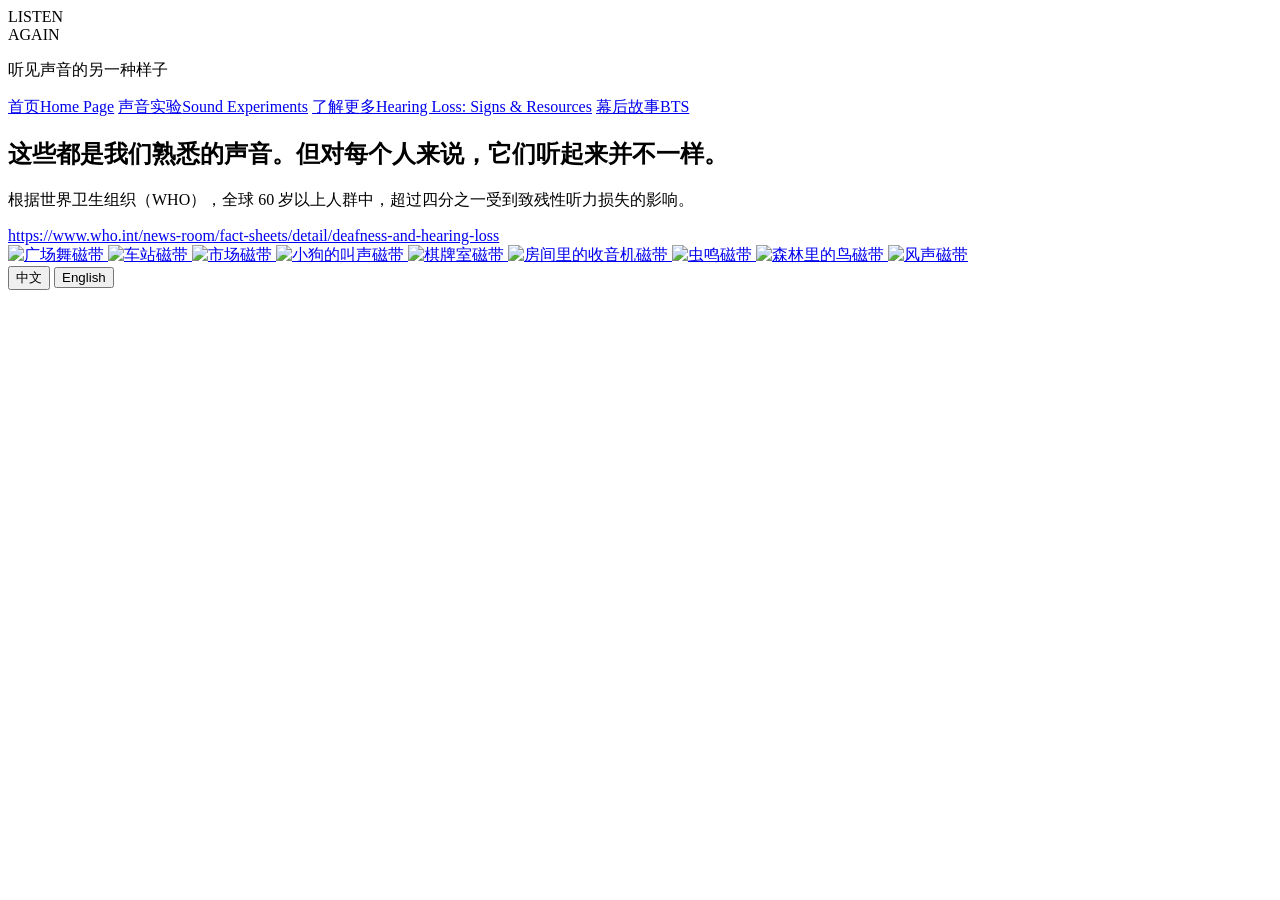
==== index.html @ 4c55eb8c "Add files via upload" ====
<!DOCTYPE html>
<html lang="zh-CN">
<head>
<meta charset="UTF-8">
<meta name="viewport" content="width=device-width, initial-scale=1">
<title>Listen Again · 听见声音的另一种样子</title>
<link rel="stylesheet" href="assets/style.css">
</head>
<body>

<header class="site-header">
  <div class="logo-box">
    <div class="logo">
      <div class="logo-text">LISTEN<br>AGAIN</div>
      <div class="wave" aria-hidden="true"><i></i><i></i><i></i><i></i><i></i><i></i><i></i></div>
    </div>
    <p class="tagline" data-zh="听见声音的另一种样子" data-en="Hear sound in a different way">听见声音的另一种样子</p>
  </div>
  <nav class="top-nav nav-blocks" aria-label="主导航">
    <a href="index.html" class="is-active" aria-current="page" data-nav="home"><span class="zh" data-zh="首页" data-en="Home Page">首页</span><span class="en">Home Page</span></a>
    <a href="sound.html" data-nav="sound"><span class="zh" data-zh="声音实验" data-en="Sound Experiments">声音实验</span><span class="en">Sound Experiments</span></a>
    <a href="#" data-nav="hearing"><span class="zh" data-zh="了解更多" data-en="Learn More">了解更多</span><span class="en">Hearing Loss: Signs &amp; Resources</span></a>
    <a href="#" data-nav="bts"><span class="zh" data-zh="幕后故事" data-en="BTS">幕后故事</span><span class="en">BTS</span></a>
  </nav>
</header>

<main class="main">
  <section class="copy">
    <h1 data-zh="这些都是我们熟悉的声音。但对每个人来说，它们听起来并不一样。"
        data-en="These are sounds we all know. But they don't sound the same to everyone.">
      这些都是我们熟悉的声音。但对每个人来说，它们听起来并不一样。
    </h1>
    <p class="who"
       data-zh="根据世界卫生组织（WHO），全球 60 岁以上人群中，超过四分之一受到致残性听力损失的影响。"
       data-en="More than 25% of people over age 60 are affected by disabling hearing loss worldwide, according to the World Health Organization.">
      根据世界卫生组织（WHO），全球 60 岁以上人群中，超过四分之一受到致残性听力损失的影响。
    </p>
    <a class="who-link"
       href="https://www.who.int/news-room/fact-sheets/detail/deafness-and-hearing-loss"
       target="_blank" rel="noopener">
      https://www.who.int/news-room/fact-sheets/detail/deafness-and-hearing-loss
    </a>
  </section>

  <section class="stage" aria-label="声音实验入口：点击磁带收听">
    <a class="cassette is-img p1" href="sound.html?t=0" aria-label="声音实验 1：广场舞">
      <img class="tape-img" src="assets/img/tape-01.png" alt="广场舞磁带">
    </a>

    <a class="cassette is-img p2" href="sound.html?t=1" aria-label="声音实验 2：车站">
      <img class="tape-img" src="assets/img/tape-02.png" alt="车站磁带">
    </a>

    <a class="cassette is-img p3" href="sound.html?t=2" aria-label="声音实验 3：市场">
      <img class="tape-img" src="assets/img/tape-03.png" alt="市场磁带">
    </a>

    <a class="cassette is-img p4" href="sound.html?t=3" aria-label="声音实验 4：小狗的叫声">
      <img class="tape-img" src="assets/img/tape-04.png" alt="小狗的叫声磁带">
    </a>

    <a class="cassette is-img p5" href="sound.html?t=4" aria-label="声音实验 5：棋牌室">
      <img class="tape-img" src="assets/img/tape-05.png" alt="棋牌室磁带">
    </a>

    <a class="cassette is-img p6" href="sound.html?t=5" aria-label="声音实验 6：房间里的收音机">
      <img class="tape-img" src="assets/img/tape-06.png" alt="房间里的收音机磁带">
    </a>

    <a class="cassette is-img p7" href="sound.html?t=6" aria-label="声音实验 7：虫鸣">
      <img class="tape-img" src="assets/img/tape-07.png" alt="虫鸣磁带">
    </a>

    <a class="cassette is-img p8" href="sound.html?t=7" aria-label="声音实验 8：森林里的鸟">
      <img class="tape-img" src="assets/img/tape-08.png" alt="森林里的鸟磁带">
    </a>

    <a class="cassette is-img p9" href="sound.html?t=8" aria-label="声音实验 9：风声">
      <img class="tape-img" src="assets/img/tape-09.png" alt="风声磁带">
    </a>
  </section>
</main>

<div class="lang-switch" role="group" aria-label="语言切换">
  <button class="lang-btn active" type="button" data-lang="zh">中文</button>
  <span class="lang-dot" aria-hidden="true"></span>
  <button class="lang-btn" type="button" data-lang="en">English</button>
</div>

<script src="assets/app.js"></script>
</body>
</html>
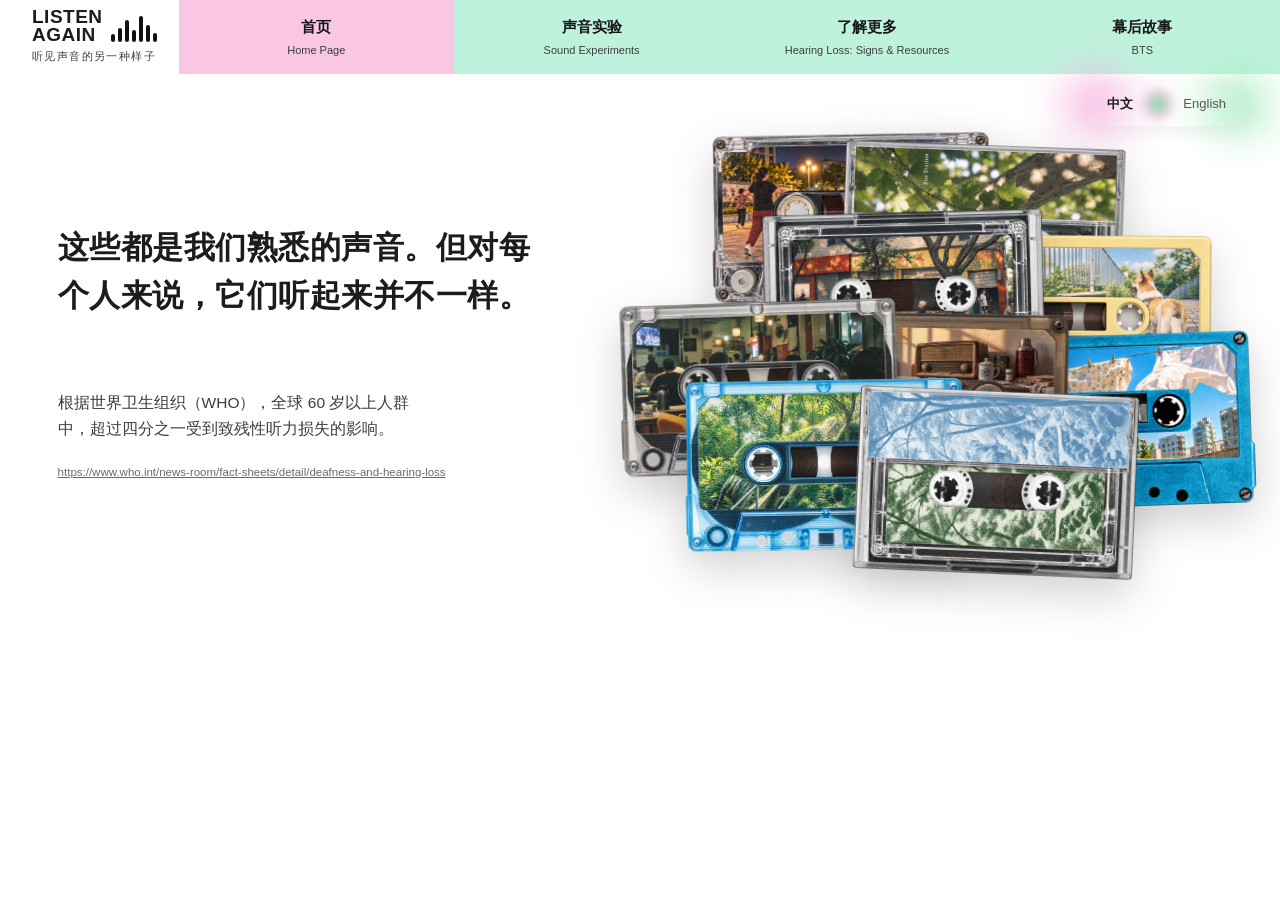
==== commit 92e13348: "Add files via upload" ====
--- a/index.html
+++ b/index.html
@@ -19,8 +19,8 @@
   <nav class="top-nav nav-blocks" aria-label="主导航">
     <a href="index.html" class="is-active" aria-current="page" data-nav="home"><span class="zh" data-zh="首页" data-en="Home Page">首页</span><span class="en">Home Page</span></a>
     <a href="sound.html" data-nav="sound"><span class="zh" data-zh="声音实验" data-en="Sound Experiments">声音实验</span><span class="en">Sound Experiments</span></a>
-    <a href="#" data-nav="hearing"><span class="zh" data-zh="了解更多" data-en="Learn More">了解更多</span><span class="en">Hearing Loss: Signs &amp; Resources</span></a>
-    <a href="#" data-nav="bts"><span class="zh" data-zh="幕后故事" data-en="BTS">幕后故事</span><span class="en">BTS</span></a>
+    <a href="hearing-loss-page/index.html" data-nav="hearing"><span class="zh" data-zh="了解更多" data-en="Learn More">了解更多</span><span class="en">Hearing Loss: Signs &amp; Resources</span></a>
+    <a href="bts.html" data-nav="bts"><span class="zh" data-zh="幕后故事" data-en="BTS">幕后故事</span><span class="en">BTS</span></a>
   </nav>
 </header>
 
@@ -88,5 +88,6 @@
 </div>
 
 <script src="assets/app.js"></script>
+<script src="assets/bgm.js"></script>
 </body>
 </html>
--- a/assets/style.css
+++ b/assets/style.css
@@ -0,0 +1,468 @@
+/* ================= 基础 ================= */
+:root {
+  --ink: #1c1c1e;
+  --ink-soft: #3d3d40;
+  --pink: #f2a9d4;
+  --mint: #bff2dd;
+  --maxw: 1440px;
+}
+
+* { box-sizing: border-box; }
+
+body {
+  margin: 0;
+  background: #fff;
+  color: var(--ink);
+  font-family: "PingFang SC", "Microsoft YaHei", "Segoe UI", Arial, sans-serif;
+  line-height: 1.7;
+  overflow-x: hidden;
+}
+
+a { color: inherit; }
+
+/* ================= 顶部 ================= */
+.site-header {
+  display: flex;
+  align-items: stretch;
+  width: 100%;
+}
+
+.logo-box {
+  flex: 0 0 auto;
+  display: flex;
+  flex-direction: column;
+  justify-content: center;
+  padding: 8px 22px 8px 32px;
+  background: #fff;
+}
+
+.logo {
+  display: flex;
+  align-items: flex-end;
+  gap: 8px;
+}
+
+.logo-text {
+  font-weight: 800;
+  font-size: 19px;
+  line-height: .95;
+  letter-spacing: .5px;
+  font-family: "Arial Black", "Segoe UI", Arial, sans-serif;
+}
+
+.wave {
+  display: flex;
+  align-items: flex-end;
+  gap: 3px;
+  height: 28px;
+  padding-bottom: 2px;
+}
+.wave i { width: 4px; background: #111; border-radius: 3px; }
+.wave i:nth-child(1) { height: 8px; }
+.wave i:nth-child(2) { height: 14px; }
+.wave i:nth-child(3) { height: 22px; }
+.wave i:nth-child(4) { height: 12px; }
+.wave i:nth-child(5) { height: 26px; }
+.wave i:nth-child(6) { height: 17px; }
+.wave i:nth-child(7) { height: 9px; }
+
+.tagline {
+  margin: 3px 0 0;
+  font-size: 11px;
+  color: var(--ink-soft);
+  letter-spacing: 1.4px;
+}
+
+.top-nav {
+  flex: 1 1 auto;
+  display: flex;
+  background: linear-gradient(90deg, var(--mint) 0%, #eef0d8 30%, #f7cdea 62%, #f3b0de 100%);
+}
+
+.top-nav a {
+  flex: 1;
+  display: flex;
+  flex-direction: column;
+  justify-content: center;
+  align-items: center;
+  gap: 1px;
+  padding: 8px 10px;
+  text-decoration: none;
+  text-align: center;
+}
+.top-nav a:hover .zh { text-decoration: underline; text-underline-offset: 4px; }
+
+.top-nav .zh { font-size: 15px; font-weight: 700; color: #17171a; }
+.top-nav .en { font-size: 11px; color: #3c3c42; }
+
+/* 导航色块：未选中的保持青绿，当前页的呈现粉色 */
+.top-nav.nav-blocks { background: none; }
+
+.top-nav.nav-blocks a {
+  background: var(--mint);
+  padding: 8px 12px;
+  transition: background .15s ease;
+}
+.top-nav.nav-blocks a:not(.is-active):hover { background: #a9ecd3; }
+
+.top-nav.nav-blocks a.is-active { background: #f9c6e4; }
+.top-nav.nav-blocks a.is-active:hover { background: #f6b1d9; }
+
+/* ================= 主体 ================= */
+.main {
+  display: grid;
+  grid-template-columns: minmax(300px, 480px) 1fr;
+  gap: 30px;
+  width: 100%;
+  padding: 60px clamp(24px, 4.5vw, 80px) 90px;
+  min-height: 600px;
+}
+
+.copy { padding-top: 90px; }
+
+.copy h1 {
+  margin: 0 0 70px;
+  font-size: 31px;
+  line-height: 1.55;
+  font-weight: 700;
+  letter-spacing: .5px;
+}
+
+.copy .who {
+  margin: 0 0 14px;
+  font-size: 15.5px;
+  color: var(--ink-soft);
+  max-width: 380px;
+}
+
+.who-link {
+  font-size: 11.5px;
+  color: #6a6a6e;
+  word-break: break-all;
+}
+
+/* ================= 磁带舞台 ================= */
+.stage {
+  position: relative;
+  min-height: 560px;
+}
+
+.cassette {
+  position: absolute;
+  display: block;
+  width: var(--w, 190px);
+  transform: rotate(var(--r, 0deg));
+  filter: drop-shadow(0 16px 22px rgba(0, 0, 0, .18));
+  transition: filter .2s ease;
+  animation: drift var(--d, 8s) ease-in-out var(--dl, 0s) infinite alternate;
+  z-index: 1;
+}
+.cassette:hover {
+  filter: drop-shadow(0 22px 30px rgba(0, 0, 0, .26));
+  z-index: 9;
+}
+.cassette:focus-visible {
+  outline: 3px solid var(--pink);
+  outline-offset: 4px;
+  border-radius: 10px;
+}
+
+@keyframes drift {
+  from { translate: 0 0; }
+  to   { translate: var(--dx, 0px) var(--dy, 0px); }
+}
+
+.shell {
+  display: block;
+  position: relative;
+  width: 100%;
+  aspect-ratio: 100 / 62;
+  border-radius: 9px;
+  background: var(--cs);
+  border: 1px solid var(--cb);
+  transition: scale .2s ease;
+}
+.cassette:hover .shell { scale: 1.05; }
+
+/* 真实图片磁带（透明底 PNG） */
+.tape-img {
+  display: block;
+  width: 100%;
+  height: auto;
+  transition: scale .2s ease;
+}
+.cassette.is-img:hover .tape-img { scale: 1.05; }
+
+/* 螺丝 */
+.shell::before,
+.shell::after {
+  content: "";
+  position: absolute;
+  bottom: 9%;
+  width: 7px;
+  height: 7px;
+  border-radius: 50%;
+  background: var(--screw, #d4d4d8);
+  box-shadow: 0 0 0 2px rgba(0, 0, 0, .1);
+}
+.shell::before { left: 5%; }
+.shell::after { right: 5%; }
+
+/* 标签面 */
+.face {
+  position: absolute;
+  left: 5%;
+  right: 5%;
+  top: 8%;
+  height: 58%;
+  border-radius: 5px;
+  background: var(--lb);
+  overflow: hidden;
+}
+
+.face .brand {
+  position: absolute;
+  top: 7%;
+  left: 6%;
+  font-size: 10px;
+  font-weight: 800;
+  letter-spacing: .1em;
+  color: var(--lt);
+  white-space: nowrap;
+}
+
+.face .sub {
+  position: absolute;
+  bottom: 6%;
+  left: 6%;
+  font-size: 8.5px;
+  letter-spacing: .08em;
+  color: var(--lt);
+  opacity: .8;
+  white-space: nowrap;
+}
+
+.face .stripe {
+  position: absolute;
+  top: 36%;
+  left: 0;
+  right: 0;
+  height: 20%;
+  background: var(--ls, none);
+}
+
+.face .badge {
+  position: absolute;
+  top: 6%;
+  right: 5%;
+  font-size: 9px;
+  font-weight: 800;
+  color: var(--lt);
+  border: 1.5px solid currentColor;
+  border-radius: 3px;
+  padding: 0 4px;
+  line-height: 1.5;
+}
+
+/* 带轮 */
+.spool {
+  position: absolute;
+  top: 66%;
+  width: 30%;
+  aspect-ratio: 1;
+  transform: translateY(-50%);
+  border-radius: 50%;
+  background: #f2f1ee;
+  box-shadow: inset 0 0 0 3px rgba(0, 0, 0, .12);
+}
+.spool::after {
+  content: "";
+  position: absolute;
+  inset: 30%;
+  border-radius: 50%;
+  background: var(--hole, #2b2b2e);
+}
+.spool.s1 { left: 13%; }
+.spool.s2 { right: 13%; }
+
+/* 底部梯形 */
+.foot {
+  position: absolute;
+  left: 24%;
+  right: 24%;
+  bottom: 5%;
+  height: 24%;
+  background: var(--cs);
+  border-radius: 4px;
+  clip-path: polygon(7% 0, 93% 0, 100% 100%, 0 100%);
+}
+
+/* ---- 配色变体 ---- */
+.v-smoke {
+  --cs: rgba(66, 68, 74, .88);
+  --cb: #3a3c42;
+  --lb: #eceae4;
+  --lt: #47474c;
+  --ls: linear-gradient(90deg, #e2703a 0 62%, #e8e6e0 62% 100%);
+  --screw: #a9a9af;
+}
+
+.v-pink {
+  --cs: #f5b8d9;
+  --cb: #e09cc3;
+  --lb: #fcdcec;
+  --lt: #bd6397;
+  --ls: linear-gradient(90deg, #f2a0c8 0 40%, #fbd9ea 40% 100%);
+}
+
+.v-black {
+  --cs: linear-gradient(145deg, #232427, #101114);
+  --cb: #000;
+  --lb: #f1eee6;
+  --lt: #2c2c2e;
+  --ls: linear-gradient(90deg, #3fb8af 0 33%, #f2b134 33% 66%, #ef6ea0 66% 100%);
+  --screw: #55565c;
+}
+
+.v-cream {
+  --cs: #ece5d2;
+  --cb: #d6cdb6;
+  --lb: #f6f1e4;
+  --lt: #b8382e;
+  --ls: linear-gradient(180deg, #c8392c 0 55%, #e8e2d2 55% 100%);
+}
+
+.v-photo {
+  --cs: #7d8a80;
+  --cb: #5d6b62;
+}
+.v-photo .face {
+  background:
+    radial-gradient(60% 50% at 22% 30%, rgba(154, 168, 150, .9), transparent 70%),
+    radial-gradient(50% 60% at 78% 70%, rgba(90, 104, 96, .9), transparent 70%),
+    linear-gradient(160deg, #9aa89c 0%, #77857a 48%, #57655c 100%);
+}
+.v-photo .brand, .v-photo .stripe, .v-photo .badge { display: none; }
+.v-photo .spool { background: #31382f; box-shadow: inset 0 0 0 3px rgba(255, 255, 255, .25); }
+.v-photo .spool::after { background: #1d221e; }
+
+/* ---- 摆位 ---- */
+/* 九盘磁带收成上部一簇，彼此遮盖更多，不再向下铺开 */
+.p1 { --w: 280px; --r: -1deg;   --d: 4.8s; --dx: 72px; --dy: -32px; --dl: -1s;   top: 0;   left: 22%; z-index: 2; }
+.p2 { --w: 280px; --r: 2deg;    --d: 6.0s; --dx: -64px; --dy: 30px; --dl: -3s;   top: 2%;  left: 42%; z-index: 3; }
+.p3 { --w: 280px; --r: -1.5deg; --d: 5.4s; --dx: -88px; --dy: -26px; --dl: -2s;  top: 14%; left: 30%; z-index: 4; }
+.p4 { --w: 280px; --r: .5deg;   --d: 4.5s; --dx: 60px;  --dy: 38px; --dl: -4s;   top: 18%; left: 56%; z-index: 3; }
+.p5 { --w: 280px; --r: -2deg;   --d: 6.6s; --dx: 92px;  --dy: -34px; --dl: -5s;  top: 30%; left: 8%;  z-index: 5; }
+.p6 { --w: 280px; --r: 1deg;    --d: 5.1s; --dx: -70px; --dy: 34px; --dl: -2.5s; top: 32%; left: 34%; z-index: 4; }
+.p7 { --w: 280px; --r: -1deg;   --d: 5.7s; --dx: -80px; --dy: -30px; --dl: -6s;  top: 44%; left: 18%; z-index: 6; }
+.p8 { --w: 280px; --r: 2.5deg;  --d: 6.3s; --dx: 66px;  --dy: 36px; --dl: -3.5s; top: 46%; left: 44%; z-index: 7; }
+.p9 { --w: 280px; --r: -2deg;   --d: 7.2s; --dx: -76px; --dy: 28px; --dl: -7s;   top: 36%; left: 62%; z-index: 3; }
+
+/* ================= 语言切换（右上角柔光胶囊） ================= */
+.lang-switch {
+  position: fixed;
+  top: 82px;
+  right: 28px;
+  bottom: auto;
+  left: auto;
+  z-index: 50;
+  display: flex;
+  align-items: center;
+  gap: 4px;
+  background: linear-gradient(90deg, #fdf2f9 0%, #ffffff 50%, #f0faf3 100%);
+  border-radius: 999px;
+  padding: 6px 12px;
+  box-shadow: 0 6px 20px rgba(0, 0, 0, .07);
+}
+
+/* 左右两侧的柔光晕（左粉右绿） */
+.lang-switch::before,
+.lang-switch::after {
+  content: "";
+  position: absolute;
+  top: 50%;
+  width: 110px;
+  height: 110px;
+  border-radius: 50%;
+  pointer-events: none;
+  filter: blur(16px);
+  z-index: -1;
+}
+.lang-switch::before {
+  left: -42px;
+  translate: 0 -50%;
+  background: radial-gradient(circle, rgba(246, 170, 220, .8) 0%, rgba(246, 170, 220, 0) 68%);
+}
+.lang-switch::after {
+  right: -42px;
+  translate: 0 -50%;
+  background: radial-gradient(circle, rgba(150, 232, 180, .75) 0%, rgba(150, 232, 180, 0) 68%);
+}
+
+/* 中间的粉绿渐变光点 */
+.lang-dot {
+  flex: 0 0 auto;
+  width: 30px;
+  height: 30px;
+  border-radius: 50%;
+  margin: 0 -8px;
+  background: radial-gradient(circle,
+    #86e7ab 0 30%,
+    #ee9ed3 52%,
+    rgba(238, 158, 211, 0) 74%);
+  filter: blur(6px);
+  pointer-events: none;
+}
+
+.lang-btn {
+  position: relative;
+  border: 0;
+  background: transparent;
+  font: inherit;
+  font-size: 13px;
+  color: #55555c;
+  padding: 5px 14px;
+  border-radius: 999px;
+  cursor: pointer;
+}
+.lang-btn.active {
+  color: #1c1c1e;
+  font-weight: 700;
+}
+
+/* ================= 响应式 ================= */
+@media (max-width: 1100px) {
+  .main { grid-template-columns: 1fr; padding-top: 36px; }
+  .copy { padding-top: 10px; }
+  .copy h1 { margin-bottom: 40px; }
+  .stage {
+    min-height: 0;
+    display: grid;
+    grid-template-columns: repeat(2, 1fr);
+    gap: 26px 18px;
+    align-items: center;
+    justify-items: center;
+    padding: 20px 0 30px;
+  }
+  .cassette {
+    position: static;
+    width: min(var(--w), 100%);
+    max-width: 240px;
+  }
+}
+
+@media (max-width: 720px) {
+  .site-header { flex-direction: column; }
+  .logo-box { padding: 10px 150px 10px 20px; }
+  .top-nav { border-top: 1px solid rgba(0, 0, 0, .05); }
+  .top-nav .zh { font-size: 14px; }
+  .top-nav .en { font-size: 10px; }
+  .main { padding: 26px 20px 80px; }
+  .copy h1 { font-size: 23px; }
+  .stage { grid-template-columns: 1fr 1fr; gap: 18px 12px; }
+  .lang-switch { top: 14px; right: 14px; bottom: auto; left: auto; }
+}
+
+@media (prefers-reduced-motion: reduce) {
+  .cassette { animation: none; }
+}
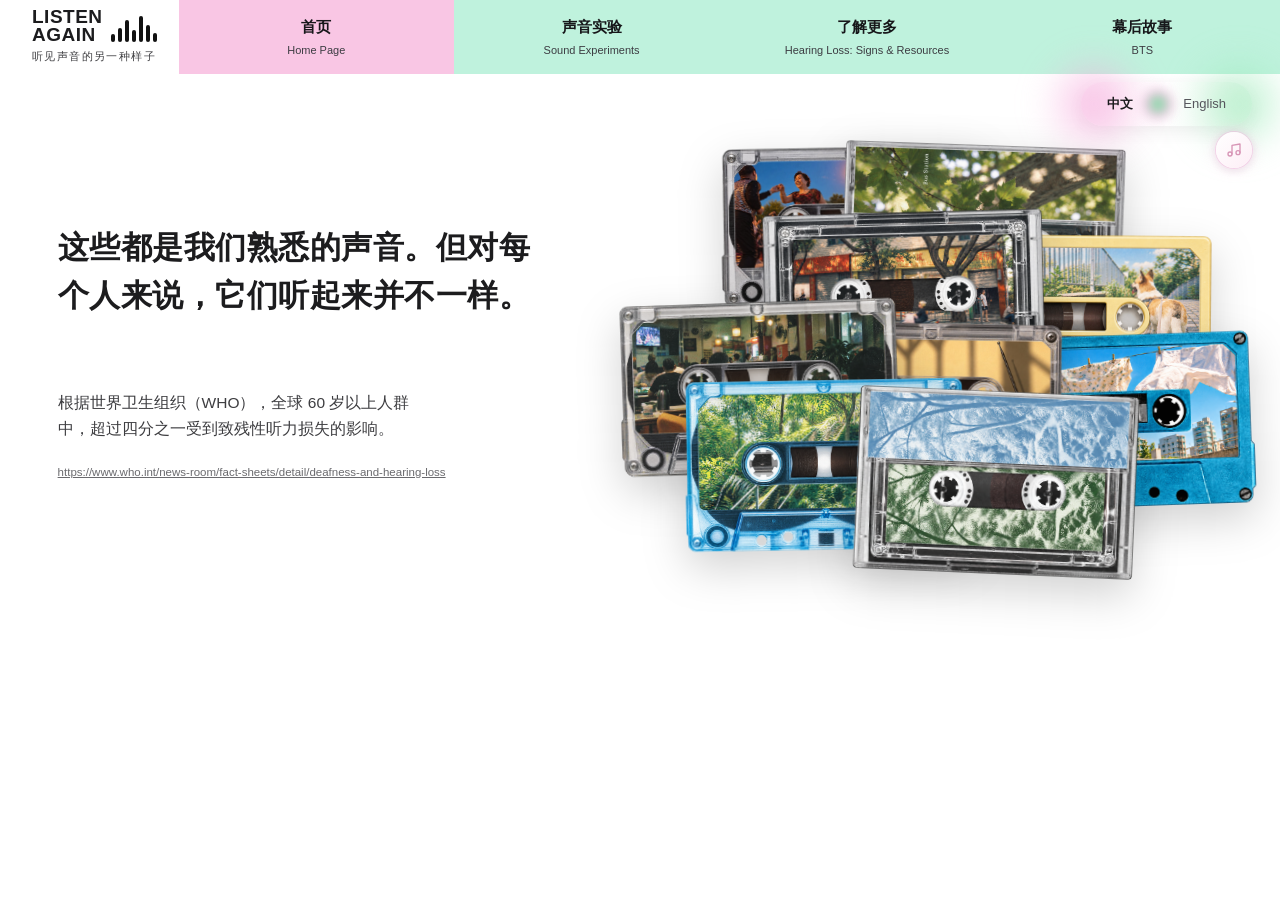
==== commit 3f2d2eb4: "Integrate Google Analytics tracking Added Google Analytics tracking code to the HTML." ====
--- a/index.html
+++ b/index.html
@@ -5,6 +5,15 @@
 <meta name="viewport" content="width=device-width, initial-scale=1">
 <title>Listen Again · 听见声音的另一种样子</title>
 <link rel="stylesheet" href="assets/style.css">
+  <!-- Google tag (gtag.js) -->
+<script async src="https://www.googletagmanager.com/gtag/js?id=G-2XMCW41QYB"></script>
+<script>
+  window.dataLayer = window.dataLayer || [];
+  function gtag(){dataLayer.push(arguments);}
+  gtag('js', new Date());
+
+  gtag('config', 'G-2XMCW41QYB');
+</script>
 </head>
 <body>
 
--- a/assets/style.css
+++ b/assets/style.css
@@ -1,468 +1,506 @@
-/* ================= 基础 ================= */
-:root {
-  --ink: #1c1c1e;
-  --ink-soft: #3d3d40;
-  --pink: #f2a9d4;
-  --mint: #bff2dd;
-  --maxw: 1440px;
-}
-
-* { box-sizing: border-box; }
-
-body {
-  margin: 0;
-  background: #fff;
-  color: var(--ink);
-  font-family: "PingFang SC", "Microsoft YaHei", "Segoe UI", Arial, sans-serif;
-  line-height: 1.7;
-  overflow-x: hidden;
-}
-
-a { color: inherit; }
-
-/* ================= 顶部 ================= */
-.site-header {
-  display: flex;
-  align-items: stretch;
-  width: 100%;
-}
-
-.logo-box {
-  flex: 0 0 auto;
-  display: flex;
-  flex-direction: column;
-  justify-content: center;
-  padding: 8px 22px 8px 32px;
-  background: #fff;
-}
-
-.logo {
-  display: flex;
-  align-items: flex-end;
-  gap: 8px;
-}
-
-.logo-text {
-  font-weight: 800;
-  font-size: 19px;
-  line-height: .95;
-  letter-spacing: .5px;
-  font-family: "Arial Black", "Segoe UI", Arial, sans-serif;
-}
-
-.wave {
-  display: flex;
-  align-items: flex-end;
-  gap: 3px;
-  height: 28px;
-  padding-bottom: 2px;
-}
-.wave i { width: 4px; background: #111; border-radius: 3px; }
-.wave i:nth-child(1) { height: 8px; }
-.wave i:nth-child(2) { height: 14px; }
-.wave i:nth-child(3) { height: 22px; }
-.wave i:nth-child(4) { height: 12px; }
-.wave i:nth-child(5) { height: 26px; }
-.wave i:nth-child(6) { height: 17px; }
-.wave i:nth-child(7) { height: 9px; }
-
-.tagline {
-  margin: 3px 0 0;
-  font-size: 11px;
-  color: var(--ink-soft);
-  letter-spacing: 1.4px;
-}
-
-.top-nav {
-  flex: 1 1 auto;
-  display: flex;
-  background: linear-gradient(90deg, var(--mint) 0%, #eef0d8 30%, #f7cdea 62%, #f3b0de 100%);
-}
-
-.top-nav a {
-  flex: 1;
-  display: flex;
-  flex-direction: column;
-  justify-content: center;
-  align-items: center;
-  gap: 1px;
-  padding: 8px 10px;
-  text-decoration: none;
-  text-align: center;
-}
-.top-nav a:hover .zh { text-decoration: underline; text-underline-offset: 4px; }
-
-.top-nav .zh { font-size: 15px; font-weight: 700; color: #17171a; }
-.top-nav .en { font-size: 11px; color: #3c3c42; }
-
-/* 导航色块：未选中的保持青绿，当前页的呈现粉色 */
-.top-nav.nav-blocks { background: none; }
-
-.top-nav.nav-blocks a {
-  background: var(--mint);
-  padding: 8px 12px;
-  transition: background .15s ease;
-}
-.top-nav.nav-blocks a:not(.is-active):hover { background: #a9ecd3; }
-
-.top-nav.nav-blocks a.is-active { background: #f9c6e4; }
-.top-nav.nav-blocks a.is-active:hover { background: #f6b1d9; }
-
-/* ================= 主体 ================= */
-.main {
-  display: grid;
-  grid-template-columns: minmax(300px, 480px) 1fr;
-  gap: 30px;
-  width: 100%;
-  padding: 60px clamp(24px, 4.5vw, 80px) 90px;
-  min-height: 600px;
-}
-
-.copy { padding-top: 90px; }
-
-.copy h1 {
-  margin: 0 0 70px;
-  font-size: 31px;
-  line-height: 1.55;
-  font-weight: 700;
-  letter-spacing: .5px;
-}
-
-.copy .who {
-  margin: 0 0 14px;
-  font-size: 15.5px;
-  color: var(--ink-soft);
-  max-width: 380px;
-}
-
-.who-link {
-  font-size: 11.5px;
-  color: #6a6a6e;
-  word-break: break-all;
-}
-
-/* ================= 磁带舞台 ================= */
-.stage {
-  position: relative;
-  min-height: 560px;
-}
-
-.cassette {
-  position: absolute;
-  display: block;
-  width: var(--w, 190px);
-  transform: rotate(var(--r, 0deg));
-  filter: drop-shadow(0 16px 22px rgba(0, 0, 0, .18));
-  transition: filter .2s ease;
-  animation: drift var(--d, 8s) ease-in-out var(--dl, 0s) infinite alternate;
-  z-index: 1;
-}
-.cassette:hover {
-  filter: drop-shadow(0 22px 30px rgba(0, 0, 0, .26));
-  z-index: 9;
-}
-.cassette:focus-visible {
-  outline: 3px solid var(--pink);
-  outline-offset: 4px;
-  border-radius: 10px;
-}
-
-@keyframes drift {
-  from { translate: 0 0; }
-  to   { translate: var(--dx, 0px) var(--dy, 0px); }
-}
-
-.shell {
-  display: block;
-  position: relative;
-  width: 100%;
-  aspect-ratio: 100 / 62;
-  border-radius: 9px;
-  background: var(--cs);
-  border: 1px solid var(--cb);
-  transition: scale .2s ease;
-}
-.cassette:hover .shell { scale: 1.05; }
-
-/* 真实图片磁带（透明底 PNG） */
-.tape-img {
-  display: block;
-  width: 100%;
-  height: auto;
-  transition: scale .2s ease;
-}
-.cassette.is-img:hover .tape-img { scale: 1.05; }
-
-/* 螺丝 */
-.shell::before,
-.shell::after {
-  content: "";
-  position: absolute;
-  bottom: 9%;
-  width: 7px;
-  height: 7px;
-  border-radius: 50%;
-  background: var(--screw, #d4d4d8);
-  box-shadow: 0 0 0 2px rgba(0, 0, 0, .1);
-}
-.shell::before { left: 5%; }
-.shell::after { right: 5%; }
-
-/* 标签面 */
-.face {
-  position: absolute;
-  left: 5%;
-  right: 5%;
-  top: 8%;
-  height: 58%;
-  border-radius: 5px;
-  background: var(--lb);
-  overflow: hidden;
-}
-
-.face .brand {
-  position: absolute;
-  top: 7%;
-  left: 6%;
-  font-size: 10px;
-  font-weight: 800;
-  letter-spacing: .1em;
-  color: var(--lt);
-  white-space: nowrap;
-}
-
-.face .sub {
-  position: absolute;
-  bottom: 6%;
-  left: 6%;
-  font-size: 8.5px;
-  letter-spacing: .08em;
-  color: var(--lt);
-  opacity: .8;
-  white-space: nowrap;
-}
-
-.face .stripe {
-  position: absolute;
-  top: 36%;
-  left: 0;
-  right: 0;
-  height: 20%;
-  background: var(--ls, none);
-}
-
-.face .badge {
-  position: absolute;
-  top: 6%;
-  right: 5%;
-  font-size: 9px;
-  font-weight: 800;
-  color: var(--lt);
-  border: 1.5px solid currentColor;
-  border-radius: 3px;
-  padding: 0 4px;
-  line-height: 1.5;
-}
-
-/* 带轮 */
-.spool {
-  position: absolute;
-  top: 66%;
-  width: 30%;
-  aspect-ratio: 1;
-  transform: translateY(-50%);
-  border-radius: 50%;
-  background: #f2f1ee;
-  box-shadow: inset 0 0 0 3px rgba(0, 0, 0, .12);
-}
-.spool::after {
-  content: "";
-  position: absolute;
-  inset: 30%;
-  border-radius: 50%;
-  background: var(--hole, #2b2b2e);
-}
-.spool.s1 { left: 13%; }
-.spool.s2 { right: 13%; }
-
-/* 底部梯形 */
-.foot {
-  position: absolute;
-  left: 24%;
-  right: 24%;
-  bottom: 5%;
-  height: 24%;
-  background: var(--cs);
-  border-radius: 4px;
-  clip-path: polygon(7% 0, 93% 0, 100% 100%, 0 100%);
-}
-
-/* ---- 配色变体 ---- */
-.v-smoke {
-  --cs: rgba(66, 68, 74, .88);
-  --cb: #3a3c42;
-  --lb: #eceae4;
-  --lt: #47474c;
-  --ls: linear-gradient(90deg, #e2703a 0 62%, #e8e6e0 62% 100%);
-  --screw: #a9a9af;
-}
-
-.v-pink {
-  --cs: #f5b8d9;
-  --cb: #e09cc3;
-  --lb: #fcdcec;
-  --lt: #bd6397;
-  --ls: linear-gradient(90deg, #f2a0c8 0 40%, #fbd9ea 40% 100%);
-}
-
-.v-black {
-  --cs: linear-gradient(145deg, #232427, #101114);
-  --cb: #000;
-  --lb: #f1eee6;
-  --lt: #2c2c2e;
-  --ls: linear-gradient(90deg, #3fb8af 0 33%, #f2b134 33% 66%, #ef6ea0 66% 100%);
-  --screw: #55565c;
-}
-
-.v-cream {
-  --cs: #ece5d2;
-  --cb: #d6cdb6;
-  --lb: #f6f1e4;
-  --lt: #b8382e;
-  --ls: linear-gradient(180deg, #c8392c 0 55%, #e8e2d2 55% 100%);
-}
-
-.v-photo {
-  --cs: #7d8a80;
-  --cb: #5d6b62;
-}
-.v-photo .face {
-  background:
-    radial-gradient(60% 50% at 22% 30%, rgba(154, 168, 150, .9), transparent 70%),
-    radial-gradient(50% 60% at 78% 70%, rgba(90, 104, 96, .9), transparent 70%),
-    linear-gradient(160deg, #9aa89c 0%, #77857a 48%, #57655c 100%);
-}
-.v-photo .brand, .v-photo .stripe, .v-photo .badge { display: none; }
-.v-photo .spool { background: #31382f; box-shadow: inset 0 0 0 3px rgba(255, 255, 255, .25); }
-.v-photo .spool::after { background: #1d221e; }
-
-/* ---- 摆位 ---- */
-/* 九盘磁带收成上部一簇，彼此遮盖更多，不再向下铺开 */
-.p1 { --w: 280px; --r: -1deg;   --d: 4.8s; --dx: 72px; --dy: -32px; --dl: -1s;   top: 0;   left: 22%; z-index: 2; }
-.p2 { --w: 280px; --r: 2deg;    --d: 6.0s; --dx: -64px; --dy: 30px; --dl: -3s;   top: 2%;  left: 42%; z-index: 3; }
-.p3 { --w: 280px; --r: -1.5deg; --d: 5.4s; --dx: -88px; --dy: -26px; --dl: -2s;  top: 14%; left: 30%; z-index: 4; }
-.p4 { --w: 280px; --r: .5deg;   --d: 4.5s; --dx: 60px;  --dy: 38px; --dl: -4s;   top: 18%; left: 56%; z-index: 3; }
-.p5 { --w: 280px; --r: -2deg;   --d: 6.6s; --dx: 92px;  --dy: -34px; --dl: -5s;  top: 30%; left: 8%;  z-index: 5; }
-.p6 { --w: 280px; --r: 1deg;    --d: 5.1s; --dx: -70px; --dy: 34px; --dl: -2.5s; top: 32%; left: 34%; z-index: 4; }
-.p7 { --w: 280px; --r: -1deg;   --d: 5.7s; --dx: -80px; --dy: -30px; --dl: -6s;  top: 44%; left: 18%; z-index: 6; }
-.p8 { --w: 280px; --r: 2.5deg;  --d: 6.3s; --dx: 66px;  --dy: 36px; --dl: -3.5s; top: 46%; left: 44%; z-index: 7; }
-.p9 { --w: 280px; --r: -2deg;   --d: 7.2s; --dx: -76px; --dy: 28px; --dl: -7s;   top: 36%; left: 62%; z-index: 3; }
-
-/* ================= 语言切换（右上角柔光胶囊） ================= */
-.lang-switch {
-  position: fixed;
-  top: 82px;
-  right: 28px;
-  bottom: auto;
-  left: auto;
-  z-index: 50;
-  display: flex;
-  align-items: center;
-  gap: 4px;
-  background: linear-gradient(90deg, #fdf2f9 0%, #ffffff 50%, #f0faf3 100%);
-  border-radius: 999px;
-  padding: 6px 12px;
-  box-shadow: 0 6px 20px rgba(0, 0, 0, .07);
-}
-
-/* 左右两侧的柔光晕（左粉右绿） */
-.lang-switch::before,
-.lang-switch::after {
-  content: "";
-  position: absolute;
-  top: 50%;
-  width: 110px;
-  height: 110px;
-  border-radius: 50%;
-  pointer-events: none;
-  filter: blur(16px);
-  z-index: -1;
-}
-.lang-switch::before {
-  left: -42px;
-  translate: 0 -50%;
-  background: radial-gradient(circle, rgba(246, 170, 220, .8) 0%, rgba(246, 170, 220, 0) 68%);
-}
-.lang-switch::after {
-  right: -42px;
-  translate: 0 -50%;
-  background: radial-gradient(circle, rgba(150, 232, 180, .75) 0%, rgba(150, 232, 180, 0) 68%);
-}
-
-/* 中间的粉绿渐变光点 */
-.lang-dot {
-  flex: 0 0 auto;
-  width: 30px;
-  height: 30px;
-  border-radius: 50%;
-  margin: 0 -8px;
-  background: radial-gradient(circle,
-    #86e7ab 0 30%,
-    #ee9ed3 52%,
-    rgba(238, 158, 211, 0) 74%);
-  filter: blur(6px);
-  pointer-events: none;
-}
-
-.lang-btn {
-  position: relative;
-  border: 0;
-  background: transparent;
-  font: inherit;
-  font-size: 13px;
-  color: #55555c;
-  padding: 5px 14px;
-  border-radius: 999px;
-  cursor: pointer;
-}
-.lang-btn.active {
-  color: #1c1c1e;
-  font-weight: 700;
-}
-
-/* ================= 响应式 ================= */
-@media (max-width: 1100px) {
-  .main { grid-template-columns: 1fr; padding-top: 36px; }
-  .copy { padding-top: 10px; }
-  .copy h1 { margin-bottom: 40px; }
-  .stage {
-    min-height: 0;
-    display: grid;
-    grid-template-columns: repeat(2, 1fr);
-    gap: 26px 18px;
-    align-items: center;
-    justify-items: center;
-    padding: 20px 0 30px;
-  }
-  .cassette {
-    position: static;
-    width: min(var(--w), 100%);
-    max-width: 240px;
-  }
-}
-
-@media (max-width: 720px) {
-  .site-header { flex-direction: column; }
-  .logo-box { padding: 10px 150px 10px 20px; }
-  .top-nav { border-top: 1px solid rgba(0, 0, 0, .05); }
-  .top-nav .zh { font-size: 14px; }
-  .top-nav .en { font-size: 10px; }
-  .main { padding: 26px 20px 80px; }
-  .copy h1 { font-size: 23px; }
-  .stage { grid-template-columns: 1fr 1fr; gap: 18px 12px; }
-  .lang-switch { top: 14px; right: 14px; bottom: auto; left: auto; }
-}
-
-@media (prefers-reduced-motion: reduce) {
-  .cassette { animation: none; }
-}
+/* ================= 基础 ================= */
+:root {
+  --ink: #1c1c1e;
+  --ink-soft: #3d3d40;
+  --pink: #f2a9d4;
+  --mint: #bff2dd;
+  --maxw: 1440px;
+}
+
+* { box-sizing: border-box; }
+
+body {
+  margin: 0;
+  background: #fff;
+  color: var(--ink);
+  font-family: "PingFang SC", "Microsoft YaHei", "Segoe UI", Arial, sans-serif;
+  line-height: 1.7;
+  overflow-x: hidden;
+}
+
+a { color: inherit; }
+
+/* ================= 顶部 ================= */
+.site-header {
+  display: flex;
+  align-items: stretch;
+  width: 100%;
+}
+
+.logo-box {
+  flex: 0 0 auto;
+  display: flex;
+  flex-direction: column;
+  justify-content: center;
+  padding: 8px 22px 8px 32px;
+  background: #fff;
+}
+
+.logo {
+  display: flex;
+  align-items: flex-end;
+  gap: 8px;
+}
+
+.logo-text {
+  font-weight: 800;
+  font-size: 19px;
+  line-height: .95;
+  letter-spacing: .5px;
+  font-family: "Arial Black", "Segoe UI", Arial, sans-serif;
+}
+
+.wave {
+  display: flex;
+  align-items: flex-end;
+  gap: 3px;
+  height: 28px;
+  padding-bottom: 2px;
+}
+.wave i { width: 4px; background: #111; border-radius: 3px; }
+.wave i:nth-child(1) { height: 8px; }
+.wave i:nth-child(2) { height: 14px; }
+.wave i:nth-child(3) { height: 22px; }
+.wave i:nth-child(4) { height: 12px; }
+.wave i:nth-child(5) { height: 26px; }
+.wave i:nth-child(6) { height: 17px; }
+.wave i:nth-child(7) { height: 9px; }
+
+.tagline {
+  margin: 3px 0 0;
+  font-size: 11px;
+  color: var(--ink-soft);
+  letter-spacing: 1.4px;
+}
+
+.top-nav {
+  flex: 1 1 auto;
+  display: flex;
+  background: linear-gradient(90deg, var(--mint) 0%, #eef0d8 30%, #f7cdea 62%, #f3b0de 100%);
+}
+
+.top-nav a {
+  flex: 1;
+  display: flex;
+  flex-direction: column;
+  justify-content: center;
+  align-items: center;
+  gap: 1px;
+  padding: 8px 10px;
+  text-decoration: none;
+  text-align: center;
+}
+.top-nav a:hover .zh { text-decoration: underline; text-underline-offset: 4px; }
+
+.top-nav .zh { font-size: 15px; font-weight: 700; color: #17171a; }
+.top-nav .en { font-size: 11px; color: #3c3c42; }
+
+/* 导航色块：未选中的保持青绿，当前页的呈现粉色 */
+.top-nav.nav-blocks { background: none; }
+
+.top-nav.nav-blocks a {
+  background: var(--mint);
+  padding: 8px 12px;
+  transition: background .15s ease;
+}
+.top-nav.nav-blocks a:not(.is-active):hover { background: #a9ecd3; }
+
+.top-nav.nav-blocks a.is-active { background: #f9c6e4; }
+.top-nav.nav-blocks a.is-active:hover { background: #f6b1d9; }
+
+/* ================= 主体 ================= */
+.main {
+  display: grid;
+  grid-template-columns: minmax(300px, 480px) 1fr;
+  gap: 30px;
+  width: 100%;
+  padding: 60px clamp(24px, 4.5vw, 80px) 90px;
+  min-height: 600px;
+}
+
+.copy { padding-top: 90px; }
+
+.copy h1 {
+  margin: 0 0 70px;
+  font-size: 31px;
+  line-height: 1.55;
+  font-weight: 700;
+  letter-spacing: .5px;
+}
+
+.copy .who {
+  margin: 0 0 14px;
+  font-size: 15.5px;
+  color: var(--ink-soft);
+  max-width: 380px;
+}
+
+.who-link {
+  font-size: 11.5px;
+  color: #6a6a6e;
+  word-break: break-all;
+}
+
+/* ================= 磁带舞台 ================= */
+.stage {
+  position: relative;
+  min-height: 560px;
+}
+
+.cassette {
+  position: absolute;
+  display: block;
+  width: var(--w, 190px);
+  transform: rotate(var(--r, 0deg));
+  filter: drop-shadow(0 16px 22px rgba(0, 0, 0, .18));
+  transition: filter .2s ease;
+  animation: drift var(--d, 8s) ease-in-out var(--dl, 0s) infinite alternate;
+  z-index: 1;
+}
+.cassette:hover {
+  filter: drop-shadow(0 22px 30px rgba(0, 0, 0, .26));
+  z-index: 9;
+}
+.cassette:focus-visible {
+  outline: 3px solid var(--pink);
+  outline-offset: 4px;
+  border-radius: 10px;
+}
+
+@keyframes drift {
+  from { translate: 0 0; }
+  to   { translate: var(--dx, 0px) var(--dy, 0px); }
+}
+
+.shell {
+  display: block;
+  position: relative;
+  width: 100%;
+  aspect-ratio: 100 / 62;
+  border-radius: 9px;
+  background: var(--cs);
+  border: 1px solid var(--cb);
+  transition: scale .2s ease;
+}
+.cassette:hover .shell { scale: 1.05; }
+
+/* 真实图片磁带（透明底 PNG） */
+.tape-img {
+  display: block;
+  width: 100%;
+  height: auto;
+  transition: scale .2s ease;
+}
+.cassette.is-img:hover .tape-img { scale: 1.05; }
+
+/* 螺丝 */
+.shell::before,
+.shell::after {
+  content: "";
+  position: absolute;
+  bottom: 9%;
+  width: 7px;
+  height: 7px;
+  border-radius: 50%;
+  background: var(--screw, #d4d4d8);
+  box-shadow: 0 0 0 2px rgba(0, 0, 0, .1);
+}
+.shell::before { left: 5%; }
+.shell::after { right: 5%; }
+
+/* 标签面 */
+.face {
+  position: absolute;
+  left: 5%;
+  right: 5%;
+  top: 8%;
+  height: 58%;
+  border-radius: 5px;
+  background: var(--lb);
+  overflow: hidden;
+}
+
+.face .brand {
+  position: absolute;
+  top: 7%;
+  left: 6%;
+  font-size: 10px;
+  font-weight: 800;
+  letter-spacing: .1em;
+  color: var(--lt);
+  white-space: nowrap;
+}
+
+.face .sub {
+  position: absolute;
+  bottom: 6%;
+  left: 6%;
+  font-size: 8.5px;
+  letter-spacing: .08em;
+  color: var(--lt);
+  opacity: .8;
+  white-space: nowrap;
+}
+
+.face .stripe {
+  position: absolute;
+  top: 36%;
+  left: 0;
+  right: 0;
+  height: 20%;
+  background: var(--ls, none);
+}
+
+.face .badge {
+  position: absolute;
+  top: 6%;
+  right: 5%;
+  font-size: 9px;
+  font-weight: 800;
+  color: var(--lt);
+  border: 1.5px solid currentColor;
+  border-radius: 3px;
+  padding: 0 4px;
+  line-height: 1.5;
+}
+
+/* 带轮 */
+.spool {
+  position: absolute;
+  top: 66%;
+  width: 30%;
+  aspect-ratio: 1;
+  transform: translateY(-50%);
+  border-radius: 50%;
+  background: #f2f1ee;
+  box-shadow: inset 0 0 0 3px rgba(0, 0, 0, .12);
+}
+.spool::after {
+  content: "";
+  position: absolute;
+  inset: 30%;
+  border-radius: 50%;
+  background: var(--hole, #2b2b2e);
+}
+.spool.s1 { left: 13%; }
+.spool.s2 { right: 13%; }
+
+/* 底部梯形 */
+.foot {
+  position: absolute;
+  left: 24%;
+  right: 24%;
+  bottom: 5%;
+  height: 24%;
+  background: var(--cs);
+  border-radius: 4px;
+  clip-path: polygon(7% 0, 93% 0, 100% 100%, 0 100%);
+}
+
+/* ---- 配色变体 ---- */
+.v-smoke {
+  --cs: rgba(66, 68, 74, .88);
+  --cb: #3a3c42;
+  --lb: #eceae4;
+  --lt: #47474c;
+  --ls: linear-gradient(90deg, #e2703a 0 62%, #e8e6e0 62% 100%);
+  --screw: #a9a9af;
+}
+
+.v-pink {
+  --cs: #f5b8d9;
+  --cb: #e09cc3;
+  --lb: #fcdcec;
+  --lt: #bd6397;
+  --ls: linear-gradient(90deg, #f2a0c8 0 40%, #fbd9ea 40% 100%);
+}
+
+.v-black {
+  --cs: linear-gradient(145deg, #232427, #101114);
+  --cb: #000;
+  --lb: #f1eee6;
+  --lt: #2c2c2e;
+  --ls: linear-gradient(90deg, #3fb8af 0 33%, #f2b134 33% 66%, #ef6ea0 66% 100%);
+  --screw: #55565c;
+}
+
+.v-cream {
+  --cs: #ece5d2;
+  --cb: #d6cdb6;
+  --lb: #f6f1e4;
+  --lt: #b8382e;
+  --ls: linear-gradient(180deg, #c8392c 0 55%, #e8e2d2 55% 100%);
+}
+
+.v-photo {
+  --cs: #7d8a80;
+  --cb: #5d6b62;
+}
+.v-photo .face {
+  background:
+    radial-gradient(60% 50% at 22% 30%, rgba(154, 168, 150, .9), transparent 70%),
+    radial-gradient(50% 60% at 78% 70%, rgba(90, 104, 96, .9), transparent 70%),
+    linear-gradient(160deg, #9aa89c 0%, #77857a 48%, #57655c 100%);
+}
+.v-photo .brand, .v-photo .stripe, .v-photo .badge { display: none; }
+.v-photo .spool { background: #31382f; box-shadow: inset 0 0 0 3px rgba(255, 255, 255, .25); }
+.v-photo .spool::after { background: #1d221e; }
+
+/* ---- 摆位 ---- */
+/* 九盘磁带收成上部一簇，彼此遮盖更多，不再向下铺开 */
+.p1 { --w: 280px; --r: -1deg;   --d: 4.8s; --dx: 72px; --dy: -32px; --dl: -1s;   top: 0;   left: 22%; z-index: 2; }
+.p2 { --w: 280px; --r: 2deg;    --d: 6.0s; --dx: -64px; --dy: 30px; --dl: -3s;   top: 2%;  left: 42%; z-index: 3; }
+.p3 { --w: 280px; --r: -1.5deg; --d: 5.4s; --dx: -88px; --dy: -26px; --dl: -2s;  top: 14%; left: 30%; z-index: 4; }
+.p4 { --w: 280px; --r: .5deg;   --d: 4.5s; --dx: 60px;  --dy: 38px; --dl: -4s;   top: 18%; left: 56%; z-index: 3; }
+.p5 { --w: 280px; --r: -2deg;   --d: 6.6s; --dx: 92px;  --dy: -34px; --dl: -5s;  top: 30%; left: 8%;  z-index: 5; }
+.p6 { --w: 280px; --r: 1deg;    --d: 5.1s; --dx: -70px; --dy: 34px; --dl: -2.5s; top: 32%; left: 34%; z-index: 4; }
+.p7 { --w: 280px; --r: -1deg;   --d: 5.7s; --dx: -80px; --dy: -30px; --dl: -6s;  top: 44%; left: 18%; z-index: 6; }
+.p8 { --w: 280px; --r: 2.5deg;  --d: 6.3s; --dx: 66px;  --dy: 36px; --dl: -3.5s; top: 46%; left: 44%; z-index: 7; }
+.p9 { --w: 280px; --r: -2deg;   --d: 7.2s; --dx: -76px; --dy: 28px; --dl: -7s;   top: 36%; left: 62%; z-index: 3; }
+
+/* ================= 语言切换（右上角柔光胶囊） ================= */
+.lang-switch {
+  position: fixed;
+  top: 82px;
+  right: 28px;
+  bottom: auto;
+  left: auto;
+  z-index: 50;
+  display: flex;
+  align-items: center;
+  gap: 4px;
+  background: linear-gradient(90deg, #fdf2f9 0%, #ffffff 50%, #f0faf3 100%);
+  border-radius: 999px;
+  padding: 6px 12px;
+  box-shadow: 0 6px 20px rgba(0, 0, 0, .07);
+}
+
+/* 左右两侧的柔光晕（左粉右绿） */
+.lang-switch::before,
+.lang-switch::after {
+  content: "";
+  position: absolute;
+  top: 50%;
+  width: 110px;
+  height: 110px;
+  border-radius: 50%;
+  pointer-events: none;
+  filter: blur(16px);
+  z-index: -1;
+}
+.lang-switch::before {
+  left: -42px;
+  translate: 0 -50%;
+  background: radial-gradient(circle, rgba(246, 170, 220, .8) 0%, rgba(246, 170, 220, 0) 68%);
+}
+.lang-switch::after {
+  right: -42px;
+  translate: 0 -50%;
+  background: radial-gradient(circle, rgba(150, 232, 180, .75) 0%, rgba(150, 232, 180, 0) 68%);
+}
+
+/* 中间的粉绿渐变光点 */
+.lang-dot {
+  flex: 0 0 auto;
+  width: 30px;
+  height: 30px;
+  border-radius: 50%;
+  margin: 0 -8px;
+  background: radial-gradient(circle,
+    #86e7ab 0 30%,
+    #ee9ed3 52%,
+    rgba(238, 158, 211, 0) 74%);
+  filter: blur(6px);
+  pointer-events: none;
+}
+
+.lang-btn {
+  position: relative;
+  border: 0;
+  background: transparent;
+  font: inherit;
+  font-size: 13px;
+  color: #55555c;
+  padding: 5px 14px;
+  border-radius: 999px;
+  cursor: pointer;
+}
+.lang-btn.active {
+  color: #1c1c1e;
+  font-weight: 700;
+}
+
+/* ================= 背景音乐开关 ================= */
+.bgm-toggle {
+  position: fixed;
+  top: 132px;
+  right: 28px;
+  z-index: 60;
+  width: 36px;
+  height: 36px;
+  display: flex;
+  align-items: center;
+  justify-content: center;
+  border: 0;
+  border-radius: 999px;
+  background: linear-gradient(135deg, #fff, #fdeef6);
+  color: #d795b6;
+  cursor: pointer;
+  box-shadow:
+    0 0 0 1px rgba(246, 170, 220, .35),
+    0 0 14px rgba(246, 170, 220, .45),
+    0 3px 10px rgba(0, 0, 0, .07);
+  transition: box-shadow .25s, color .25s;
+}
+.bgm-toggle:hover {
+  box-shadow:
+    0 0 0 1px rgba(246, 170, 220, .55),
+    0 0 22px rgba(246, 170, 220, .65),
+    0 3px 10px rgba(0, 0, 0, .07);
+}
+.bgm-toggle.is-muted {
+  color: #c3c3c8;
+  background: linear-gradient(135deg, #fff, #f3f3f5);
+  box-shadow:
+    0 0 0 1px rgba(0, 0, 0, .08),
+    0 3px 10px rgba(0, 0, 0, .06);
+}
+.bgm-toggle svg { display: block; }
+
+/* ================= 响应式 ================= */
+@media (max-width: 1100px) {
+  .main { grid-template-columns: 1fr; padding-top: 36px; }
+  .copy { padding-top: 10px; }
+  .copy h1 { margin-bottom: 40px; }
+  .stage {
+    min-height: 0;
+    display: grid;
+    grid-template-columns: repeat(2, 1fr);
+    gap: 26px 18px;
+    align-items: center;
+    justify-items: center;
+    padding: 20px 0 30px;
+  }
+  .cassette {
+    position: static;
+    width: min(var(--w), 100%);
+    max-width: 240px;
+  }
+}
+
+@media (max-width: 720px) {
+  .site-header { flex-direction: column; }
+  .logo-box { padding: 10px 150px 10px 20px; }
+  .top-nav { border-top: 1px solid rgba(0, 0, 0, .05); }
+  .top-nav .zh { font-size: 14px; }
+  .top-nav .en { font-size: 10px; }
+  .main { padding: 26px 20px 80px; }
+  .copy h1 { font-size: 23px; }
+  .stage { grid-template-columns: 1fr 1fr; gap: 18px 12px; }
+  .lang-switch { top: 14px; right: 14px; bottom: auto; left: auto; }
+  .bgm-toggle { top: auto; bottom: 18px; right: 16px; }
+}
+
+@media (prefers-reduced-motion: reduce) {
+  .cassette { animation: none; }
+}
